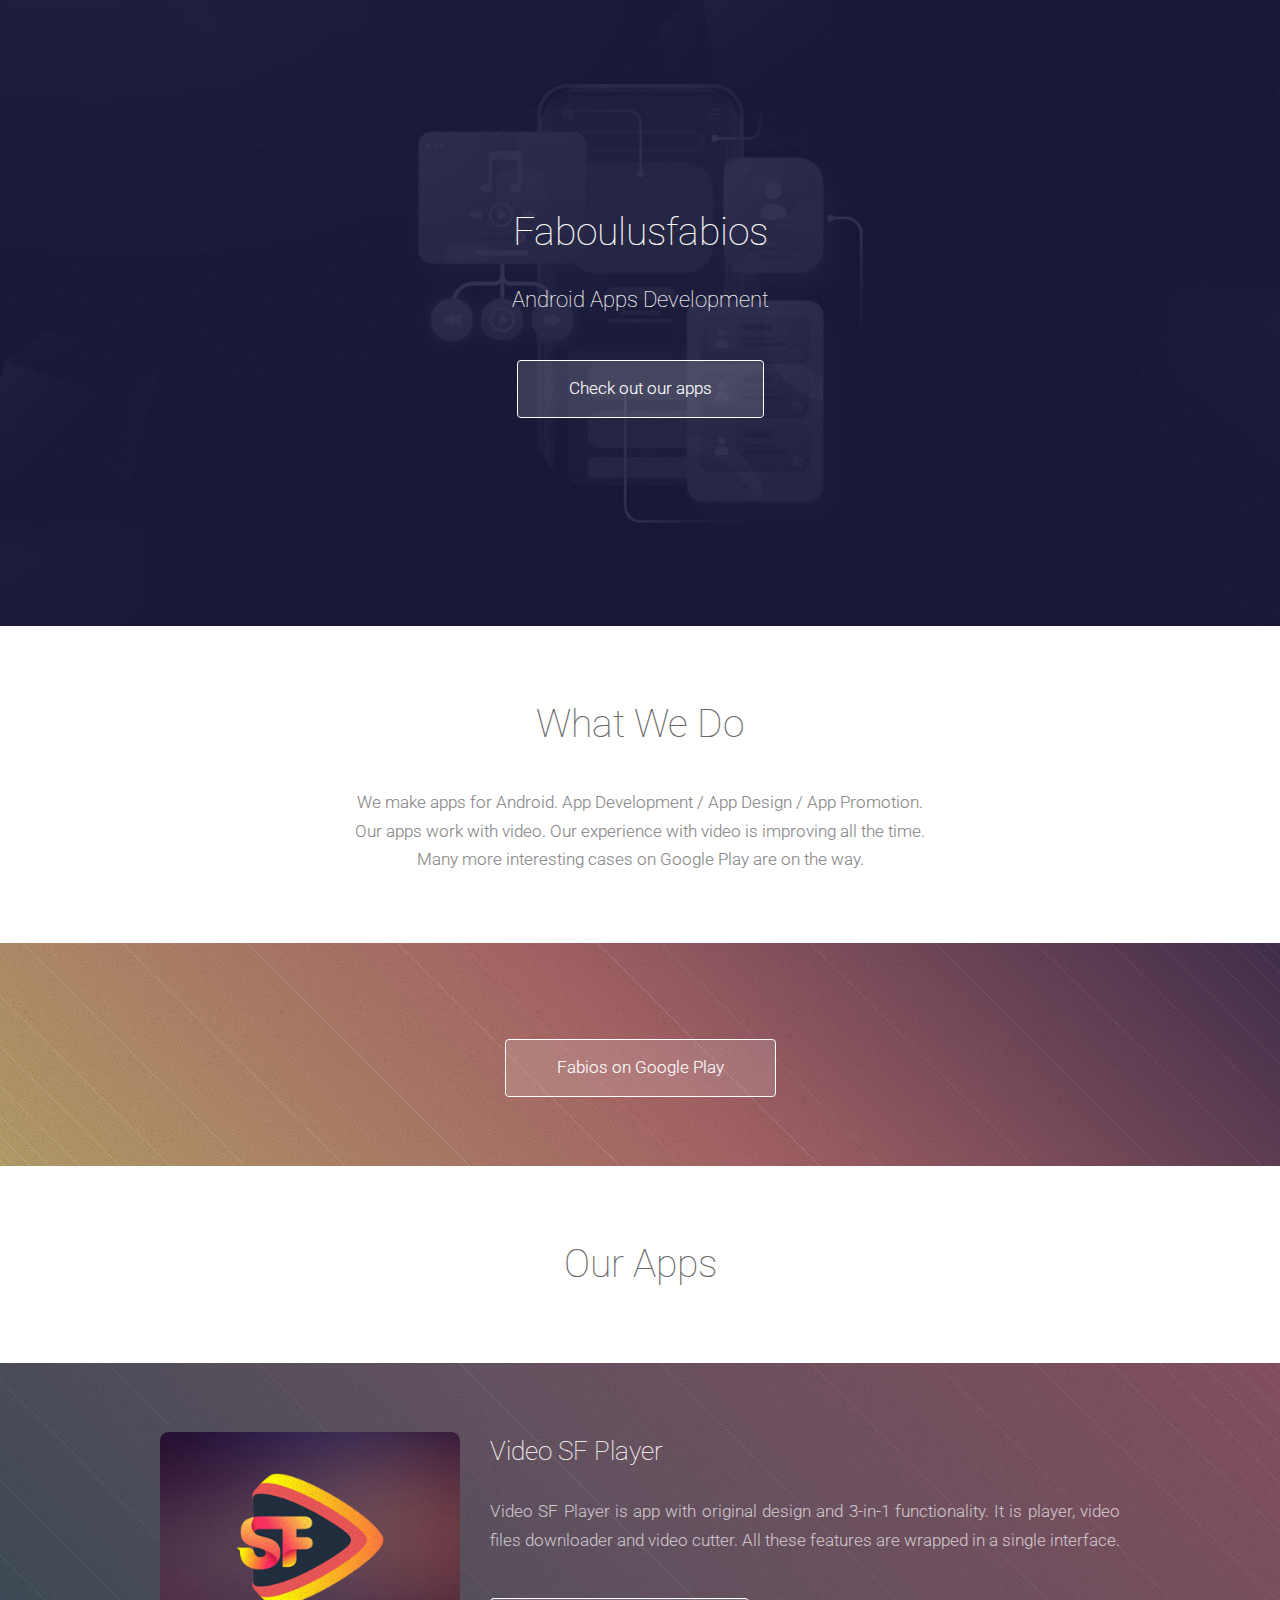
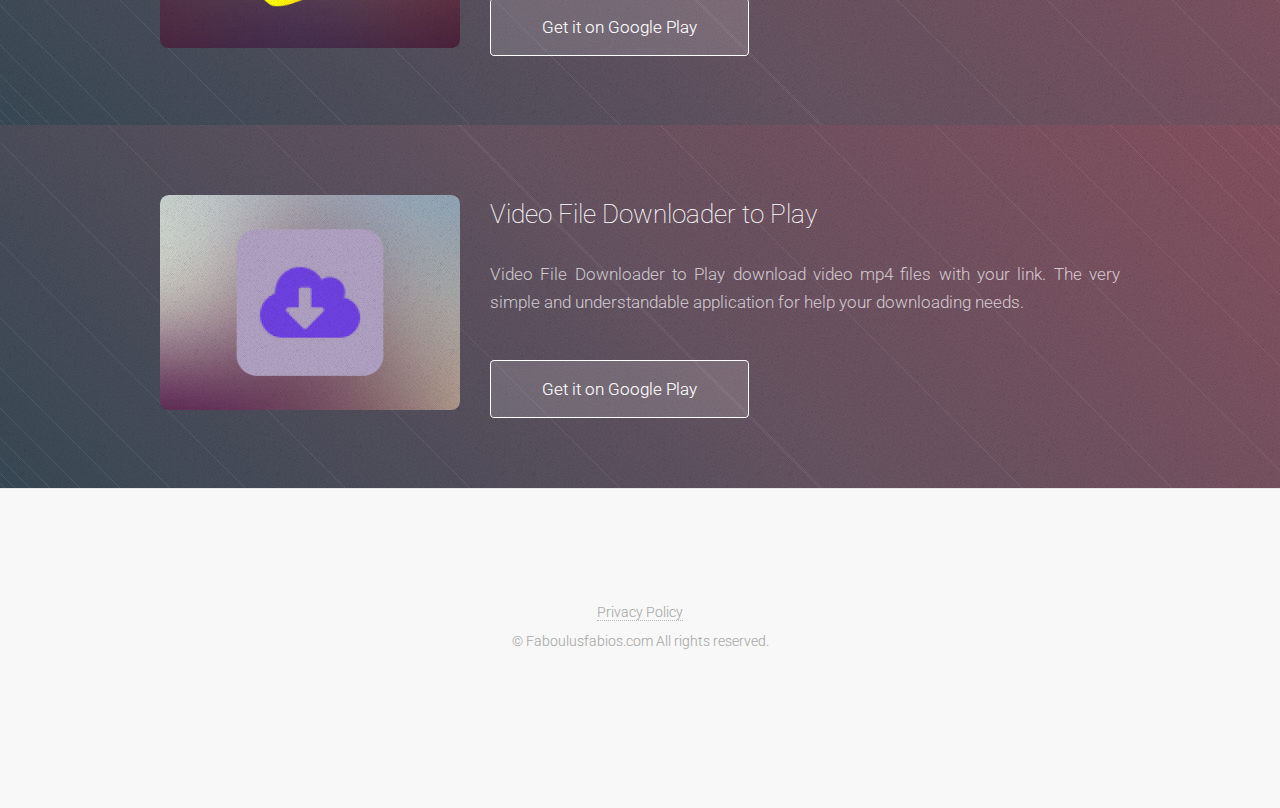
==== index.html @ 6551a9cb "init" ====
<!DOCTYPE html><html><head>
		<title>Faboulusfabios.com</title>
		<meta charset="utf-8">
		<meta name="viewport" content="width=device-width, initial-scale=1, user-scalable=no">
		<link rel="stylesheet" href="css/LjTdCxxPEcW3.css">
	</head>
	<body class="is-preload">

		<!-- Header -->
			<section id="header" class="dark">
				<header>
					<h1>Faboulusfabios</h1>
					<p>Android Apps Development</p>
				</header>
				<footer>
					<a href="#second" class="button scrolly">Check out our apps</a>
				</footer>
			</section>

		<!-- First -->
			<section id="first" class="main">
				<header>
					<div class="container">
						<h2>What We Do</h2>
						<p>We make apps for Android. App Development / App Design / App Promotion.<br>
						Our apps work with video. Our experience with video is improving all the time.<br>
						Many more interesting cases on Google Play are on the way.</p>
					</div>
				</header>
				<div class="content dark style1 featured">
					<div class="container">
						<div class="row">
							<div class="col-12">
								<footer>
									<a href="https://play.google.com/store/apps/developer?id=Fabios" class="button scrolly">Fabios on Google Play</a>
								</footer>
							</div>
						</div>
					</div>
				</div>
			</section>

		<!-- Second -->
			<section id="second" class="main">
				<header>
					<div class="container">
						<h2>Our Apps</h2>
					</div>
				</header>
				
				<div class="content dark style2">
					<div class="container">
						<div class="row">
							<div class="col-4 col-12-narrow">
								<div class="row">
									<div class="col-12"><a href="https://play.google.com/store/apps/details?id=com.pwr.videosfplayer" class="image fit"><img src="images/fAmm5D9M8lQm.jpg" alt></a></div>
								</div>
							</div>
							<div class="col-8 col-12-narrow">
								<section>
									<h3>Video SF Player</h3>
									<p>Video SF Player is app with original design and 3-in-1 functionality. It is player, video files downloader and video cutter. All these features are wrapped in a single interface.</p>
								<footer>
									<a href="https://play.google.com/store/apps/details?id=com.pwr.videosfplayer" class="button scrolly">Get it on Google Play</a>
								</footer>
								</section>
							</div>
						</div>
					</div>
				</div>
				
				<div class="content dark style2">
					<div class="container">
						<div class="row">
							<div class="col-4 col-12-narrow">
								<div class="row">
									<div class="col-12"><a href="https://play.google.com/store/apps/details?id=com.sft.filedownloader" class="image fit"><img src="images/f0ssBmRczEA2.jpg" alt></a></div>
								</div>
							</div>
							<div class="col-8 col-12-narrow">
								<section>
									<h3>Video File Downloader to Play</h3>
									<p>Video File Downloader to Play download video mp4 files with your link. The very simple and understandable application for help your downloading needs.</p>
								<footer>
									<a href="https://play.google.com/store/apps/details?id=com.sft.filedownloader" class="button scrolly">Get it on Google Play</a>
								</footer>
								</section>
							</div>
						</div>
					</div>
				</div>
				
			</section>

		<!-- Footer -->
			<section id="footer">
				<div class="copyright">
					<a href="privacy.html">Privacy Policy</a>
					<ul class="menu">

						<li>© Faboulusfabios.com All rights reserved.</li>
					</ul>
				</div>
			</section>

		<!-- Scripts -->
			<script src="js/g9zxlvifzjHS.js"></script>
			<script src="js/TV5H3ITttGo0.js"></script>
			<script src="js/pEzxlG6GKPUW.js"></script>
			<script src="js/maW9MXRio3oL.js"></script>
			<script src="js/lBOryLYsiJJD.js"></script>
			<script src="js/wWO3LRdky0uG.js"></script>

	
</body></html>
---- css/LjTdCxxPEcW3.css ----
@import url("font-awesome.min.css");
@import url("https://fonts.googleapis.com/css?family=Roboto:100,100italic,300,300italic,400,400italic");

/*
	Tessellate by Pixelarity
	pixelarity.com | hello@pixelarity.com
	License: pixelarity.com/license
*/

html, body, div, span, applet, object,
iframe, h1, h2, h3, h4, h5, h6, p, blockquote,
pre, a, abbr, acronym, address, big, cite,
code, del, dfn, em, img, ins, kbd, q, s, samp,
small, strike, strong, sub, sup, tt, var, b,
u, i, center, dl, dt, dd, ol, ul, li, fieldset,
form, label, legend, table, caption, tbody,
tfoot, thead, tr, th, td, article, aside,
canvas, details, embed, figure, figcaption,
footer, header, hgroup, menu, nav, output, ruby,
section, summary, time, mark, audio, video {
	margin: 0;
	padding: 0;
	border: 0;
	font-size: 100%;
	font: inherit;
	vertical-align: baseline;}

article, aside, details, figcaption, figure,
footer, header, hgroup, menu, nav, section {
	display: block;}

body {
	line-height: 1;
}

ol, ul {
	list-style: none;
}

blockquote, q {
	quotes: none;
}

	blockquote:before, blockquote:after, q:before, q:after {
		content: '';
		content: none;
	}

table {
	border-collapse: collapse;
	border-spacing: 0;
}

body {
	-webkit-text-size-adjust: none;
}

mark {
	background-color: transparent;
	color: inherit;
}

input::-moz-focus-inner {
	border: 0;
	padding: 0;
}

input, select, textarea {
	-moz-appearance: none;
	-webkit-appearance: none;
	-ms-appearance: none;
	appearance: none;
}

/* Basic */

	@-ms-viewport {
		width: device-width;
	}

	html {
		box-sizing: border-box;
	}

	*, *:before, *:after {
		box-sizing: inherit;
	}

	body {
		background: #F8F8F8;
		font-family: 'Roboto', sans-serif;
		font-weight: 300;
		font-size: 17pt;
		line-height: 1.75em;
		color: #888;
		-webkit-text-stroke: 0.1px;
	}

		body.is-preload *, body.is-preload *:before, body.is-preload *:after {
			-moz-animation: none !important;
			-webkit-animation: none !important;
			-ms-animation: none !important;
			animation: none !important;
			-moz-transition: none !important;
			-webkit-transition: none !important;
			-ms-transition: none !important;
			transition: none !important;
		}

	.dark {
		color: #aaa;
		color: rgba(255, 255, 255, 0.65);
	}

	input, textarea, select {
		font-family: 'Roboto', sans-serif;
		font-weight: 300;
		font-size: 17pt;
		line-height: 1.75em;
		color: #888;
		-webkit-text-stroke: 0.1px;
	}

	h1, h2, h3, h4, h5, h6 {
		color: #666;
		margin: 0 0 1em 0;
		font-weight: 100;
		line-height: 1.5em;
	}

	h1 a, h2 a, h3 a, h4 a, h5 a, h6 a {
		color: inherit;
		text-decoration: none;
	}

	.dark h1, .dark h2, .dark h3, .dark h4, .dark h5, .dark h6 {
		color: #fff;
	}

	strong, b {
		font-weight: 400;
		color: inherit;
	}

	.dark strong, .dark b {
		color: #fff;
		color: rgba(255, 255, 255, 0.85);
	}

	em, i {
		font-style: italic;
	}

	a {
		-moz-transition: border-bottom-color 0.25s ease-in-out;
		-webkit-transition: border-bottom-color 0.25s ease-in-out;
		-ms-transition: border-bottom-color 0.25s ease-in-out;
		transition: border-bottom-color 0.25s ease-in-out;
		color: inherit;
		text-decoration: none;
		border-bottom: dotted 1px rgba(0, 0, 0, 0.25);
	}

		a:hover {
			border-bottom-color: rgba(0, 0, 0, 0);
		}

	.dark a {
		color: #fff;
		border-bottom-color: rgba(255, 255, 255, 0.5);
	}

		.dark a:hover {
			border-bottom-color: rgba(255, 255, 255, 0);
		}

	sub {
		position: relative;
		top: 0.5em;
		font-size: 0.8em;
	}

	sup {
		position: relative;
		top: -0.5em;
		font-size: 0.8em;
	}

	hr {
		border: 0;
		border-top: solid 1px #e6e6e6;
		margin: 2em 0 2em 0;
	}

	.dark hr {
		border-top-color: rgba(255, 255, 255, 0.5);
	}

	blockquote {
		border-left: solid 0.25em #e6e6e6;
		padding: 1em 0 1em 2em;
		font-style: italic;
	}

	.dark blockquote {
		border-left-color: rgba(255, 255, 255, 0.5);
	}

	p, ul, ol, dl, table {
		margin-bottom: 1em;
	}

	p {
		text-align: justify;
	}

	header {
		margin-bottom: 1em;
	}

		header h1, header h2, header h3, header h4, header h5, header h6 {
			margin: 0;
		}

		header p {
			display: block;
			margin: 0;
			padding: 0.25em 0 0.5em 0;
		}

	footer {
		padding-top: 1.5em;
	}

	br.clear {
		clear: both;
	}

	.featured {
		text-align: center;
	}

		.featured p {
			text-align: center;
		}

/* Container */

	.container {
		margin: 0 auto;
		max-width: 100%;
		width: 1360px;
	}

		.container.medium {
			width: 1020px;
		}

		@media screen and (max-width: 1680px) {

			.container {
				width: 1200px;
			}

				.container.medium {
					width: 900px;
				}

		}

		@media screen and (max-width: 1280px) {

			.container {
				width: 960px;
			}

				.container.medium {
					width: 720px;
				}

		}

		@media screen and (max-width: 1000px) {

			.container {
				width: 100% !important;
			}

		}

/* Row */

	.row {
		display: flex;
		flex-wrap: wrap;
		box-sizing: border-box;
		align-items: stretch;
	}

		.row > * {
			box-sizing: border-box;
		}

		.row.gtr-uniform > * > :last-child {
			margin-bottom: 0;
		}

		.row.aln-left {
			justify-content: flex-start;
		}

		.row.aln-center {
			justify-content: center;
		}

		.row.aln-right {
			justify-content: flex-end;
		}

		.row.aln-top {
			align-items: flex-start;
		}

		.row.aln-middle {
			align-items: center;
		}

		.row.aln-bottom {
			align-items: flex-end;
		}

		.row > .imp {
			order: -1;
		}

		.row > .col-1 {
			width: 8.3333333333%;
		}

		.row > .off-1 {
			margin-left: 8.3333333333%;
		}

		.row > .col-2 {
			width: 16.6666666667%;
		}

		.row > .off-2 {
			margin-left: 16.6666666667%;
		}

		.row > .col-3 {
			width: 25%;
		}

		.row > .off-3 {
			margin-left: 25%;
		}

		.row > .col-4 {
			width: 33.3333333333%;
		}

		.row > .off-4 {
			margin-left: 33.3333333333%;
		}

		.row > .col-5 {
			width: 41.6666666667%;
		}

		.row > .off-5 {
			margin-left: 41.6666666667%;
		}

		.row > .col-6 {
			width: 50%;
		}

		.row > .off-6 {
			margin-left: 50%;
		}

		.row > .col-7 {
			width: 58.3333333333%;
		}

		.row > .off-7 {
			margin-left: 58.3333333333%;
		}

		.row > .col-8 {
			width: 66.6666666667%;
		}

		.row > .off-8 {
			margin-left: 66.6666666667%;
		}

		.row > .col-9 {
			width: 75%;
		}

		.row > .off-9 {
			margin-left: 75%;
		}

		.row > .col-10 {
			width: 83.3333333333%;
		}

		.row > .off-10 {
			margin-left: 83.3333333333%;
		}

		.row > .col-11 {
			width: 91.6666666667%;
		}

		.row > .off-11 {
			margin-left: 91.6666666667%;
		}

		.row > .col-12 {
			width: 100%;
		}

		.row > .off-12 {
			margin-left: 100%;
		}

		.row.gtr-0 {
			margin-top: 0px;
			margin-left: 0px;
		}

			.row.gtr-0 > * {
				padding: 0px 0 0 0px;
			}

			.row.gtr-0.gtr-uniform {
				margin-top: 0px;
			}

				.row.gtr-0.gtr-uniform > * {
					padding-top: 0px;
				}

		.row.gtr-25 {
			margin-top: -12.5px;
			margin-left: -12.5px;
		}

			.row.gtr-25 > * {
				padding: 12.5px 0 0 12.5px;
			}

			.row.gtr-25.gtr-uniform {
				margin-top: -12.5px;
			}

				.row.gtr-25.gtr-uniform > * {
					padding-top: 12.5px;
				}

		.row.gtr-50 {
			margin-top: -25px;
			margin-left: -25px;
		}

			.row.gtr-50 > * {
				padding: 25px 0 0 25px;
			}

			.row.gtr-50.gtr-uniform {
				margin-top: -25px;
			}

				.row.gtr-50.gtr-uniform > * {
					padding-top: 25px;
				}

		.row {
			margin-top: -50px;
			margin-left: -50px;
		}

			.row > * {
				padding: 50px 0 0 50px;
			}

			.row.gtr-uniform {
				margin-top: -50px;
			}

				.row.gtr-uniform > * {
					padding-top: 50px;
				}

		.row.gtr-150 {
			margin-top: -75px;
			margin-left: -75px;
		}

			.row.gtr-150 > * {
				padding: 75px 0 0 75px;
			}

			.row.gtr-150.gtr-uniform {
				margin-top: -75px;
			}

				.row.gtr-150.gtr-uniform > * {
					padding-top: 75px;
				}

		.row.gtr-200 {
			margin-top: -100px;
			margin-left: -100px;
		}

			.row.gtr-200 > * {
				padding: 100px 0 0 100px;
			}

			.row.gtr-200.gtr-uniform {
				margin-top: -100px;
			}

				.row.gtr-200.gtr-uniform > * {
					padding-top: 100px;
				}

		@media screen and (max-width: 1680px) {

			.row {
				display: flex;
				flex-wrap: wrap;
				box-sizing: border-box;
				align-items: stretch;
			}

				.row > * {
					box-sizing: border-box;
				}

				.row.gtr-uniform > * > :last-child {
					margin-bottom: 0;
				}

				.row.aln-left {
					justify-content: flex-start;
				}

				.row.aln-center {
					justify-content: center;
				}

				.row.aln-right {
					justify-content: flex-end;
				}

				.row.aln-top {
					align-items: flex-start;
				}

				.row.aln-middle {
					align-items: center;
				}

				.row.aln-bottom {
					align-items: flex-end;
				}

				.row > .imp-wide {
					order: -1;
				}

				.row > .col-1-wide {
					width: 8.3333333333%;
				}

				.row > .off-1-wide {
					margin-left: 8.3333333333%;
				}

				.row > .col-2-wide {
					width: 16.6666666667%;
				}

				.row > .off-2-wide {
					margin-left: 16.6666666667%;
				}

				.row > .col-3-wide {
					width: 25%;
				}

				.row > .off-3-wide {
					margin-left: 25%;
				}

				.row > .col-4-wide {
					width: 33.3333333333%;
				}

				.row > .off-4-wide {
					margin-left: 33.3333333333%;
				}

				.row > .col-5-wide {
					width: 41.6666666667%;
				}

				.row > .off-5-wide {
					margin-left: 41.6666666667%;
				}

				.row > .col-6-wide {
					width: 50%;
				}

				.row > .off-6-wide {
					margin-left: 50%;
				}

				.row > .col-7-wide {
					width: 58.3333333333%;
				}

				.row > .off-7-wide {
					margin-left: 58.3333333333%;
				}

				.row > .col-8-wide {
					width: 66.6666666667%;
				}

				.row > .off-8-wide {
					margin-left: 66.6666666667%;
				}

				.row > .col-9-wide {
					width: 75%;
				}

				.row > .off-9-wide {
					margin-left: 75%;
				}

				.row > .col-10-wide {
					width: 83.3333333333%;
				}

				.row > .off-10-wide {
					margin-left: 83.3333333333%;
				}

				.row > .col-11-wide {
					width: 91.6666666667%;
				}

				.row > .off-11-wide {
					margin-left: 91.6666666667%;
				}

				.row > .col-12-wide {
					width: 100%;
				}

				.row > .off-12-wide {
					margin-left: 100%;
				}

				.row.gtr-0 {
					margin-top: 0px;
					margin-left: 0px;
				}

					.row.gtr-0 > * {
						padding: 0px 0 0 0px;
					}

					.row.gtr-0.gtr-uniform {
						margin-top: 0px;
					}

						.row.gtr-0.gtr-uniform > * {
							padding-top: 0px;
						}

				.row.gtr-25 {
					margin-top: -10px;
					margin-left: -10px;
				}

					.row.gtr-25 > * {
						padding: 10px 0 0 10px;
					}

					.row.gtr-25.gtr-uniform {
						margin-top: -10px;
					}

						.row.gtr-25.gtr-uniform > * {
							padding-top: 10px;
						}

				.row.gtr-50 {
					margin-top: -20px;
					margin-left: -20px;
				}

					.row.gtr-50 > * {
						padding: 20px 0 0 20px;
					}

					.row.gtr-50.gtr-uniform {
						margin-top: -20px;
					}

						.row.gtr-50.gtr-uniform > * {
							padding-top: 20px;
						}

				.row {
					margin-top: -40px;
					margin-left: -40px;
				}

					.row > * {
						padding: 40px 0 0 40px;
					}

					.row.gtr-uniform {
						margin-top: -40px;
					}

						.row.gtr-uniform > * {
							padding-top: 40px;
						}

				.row.gtr-150 {
					margin-top: -60px;
					margin-left: -60px;
				}

					.row.gtr-150 > * {
						padding: 60px 0 0 60px;
					}

					.row.gtr-150.gtr-uniform {
						margin-top: -60px;
					}

						.row.gtr-150.gtr-uniform > * {
							padding-top: 60px;
						}

				.row.gtr-200 {
					margin-top: -80px;
					margin-left: -80px;
				}

					.row.gtr-200 > * {
						padding: 80px 0 0 80px;
					}

					.row.gtr-200.gtr-uniform {
						margin-top: -80px;
					}

						.row.gtr-200.gtr-uniform > * {
							padding-top: 80px;
						}

		}

		@media screen and (max-width: 1280px) {

			.row {
				display: flex;
				flex-wrap: wrap;
				box-sizing: border-box;
				align-items: stretch;
			}

				.row > * {
					box-sizing: border-box;
				}

				.row.gtr-uniform > * > :last-child {
					margin-bottom: 0;
				}

				.row.aln-left {
					justify-content: flex-start;
				}

				.row.aln-center {
					justify-content: center;
				}

				.row.aln-right {
					justify-content: flex-end;
				}

				.row.aln-top {
					align-items: flex-start;
				}

				.row.aln-middle {
					align-items: center;
				}

				.row.aln-bottom {
					align-items: flex-end;
				}

				.row > .imp-normal {
					order: -1;
				}

				.row > .col-1-normal {
					width: 8.3333333333%;
				}

				.row > .off-1-normal {
					margin-left: 8.3333333333%;
				}

				.row > .col-2-normal {
					width: 16.6666666667%;
				}

				.row > .off-2-normal {
					margin-left: 16.6666666667%;
				}

				.row > .col-3-normal {
					width: 25%;
				}

				.row > .off-3-normal {
					margin-left: 25%;
				}

				.row > .col-4-normal {
					width: 33.3333333333%;
				}

				.row > .off-4-normal {
					margin-left: 33.3333333333%;
				}

				.row > .col-5-normal {
					width: 41.6666666667%;
				}

				.row > .off-5-normal {
					margin-left: 41.6666666667%;
				}

				.row > .col-6-normal {
					width: 50%;
				}

				.row > .off-6-normal {
					margin-left: 50%;
				}

				.row > .col-7-normal {
					width: 58.3333333333%;
				}

				.row > .off-7-normal {
					margin-left: 58.3333333333%;
				}

				.row > .col-8-normal {
					width: 66.6666666667%;
				}

				.row > .off-8-normal {
					margin-left: 66.6666666667%;
				}

				.row > .col-9-normal {
					width: 75%;
				}

				.row > .off-9-normal {
					margin-left: 75%;
				}

				.row > .col-10-normal {
					width: 83.3333333333%;
				}

				.row > .off-10-normal {
					margin-left: 83.3333333333%;
				}

				.row > .col-11-normal {
					width: 91.6666666667%;
				}

				.row > .off-11-normal {
					margin-left: 91.6666666667%;
				}

				.row > .col-12-normal {
					width: 100%;
				}

				.row > .off-12-normal {
					margin-left: 100%;
				}

				.row.gtr-0 {
					margin-top: 0px;
					margin-left: 0px;
				}

					.row.gtr-0 > * {
						padding: 0px 0 0 0px;
					}

					.row.gtr-0.gtr-uniform {
						margin-top: 0px;
					}

						.row.gtr-0.gtr-uniform > * {
							padding-top: 0px;
						}

				.row.gtr-25 {
					margin-top: -7.5px;
					margin-left: -7.5px;
				}

					.row.gtr-25 > * {
						padding: 7.5px 0 0 7.5px;
					}

					.row.gtr-25.gtr-uniform {
						margin-top: -7.5px;
					}

						.row.gtr-25.gtr-uniform > * {
							padding-top: 7.5px;
						}

				.row.gtr-50 {
					margin-top: -15px;
					margin-left: -15px;
				}

					.row.gtr-50 > * {
						padding: 15px 0 0 15px;
					}

					.row.gtr-50.gtr-uniform {
						margin-top: -15px;
					}

						.row.gtr-50.gtr-uniform > * {
							padding-top: 15px;
						}

				.row {
					margin-top: -30px;
					margin-left: -30px;
				}

					.row > * {
						padding: 30px 0 0 30px;
					}

					.row.gtr-uniform {
						margin-top: -30px;
					}

						.row.gtr-uniform > * {
							padding-top: 30px;
						}

				.row.gtr-150 {
					margin-top: -45px;
					margin-left: -45px;
				}

					.row.gtr-150 > * {
						padding: 45px 0 0 45px;
					}

					.row.gtr-150.gtr-uniform {
						margin-top: -45px;
					}

						.row.gtr-150.gtr-uniform > * {
							padding-top: 45px;
						}

				.row.gtr-200 {
					margin-top: -60px;
					margin-left: -60px;
				}

					.row.gtr-200 > * {
						padding: 60px 0 0 60px;
					}

					.row.gtr-200.gtr-uniform {
						margin-top: -60px;
					}

						.row.gtr-200.gtr-uniform > * {
							padding-top: 60px;
						}

		}

		@media screen and (max-width: 1000px) {

			.row {
				display: flex;
				flex-wrap: wrap;
				box-sizing: border-box;
				align-items: stretch;
			}

				.row > * {
					box-sizing: border-box;
				}

				.row.gtr-uniform > * > :last-child {
					margin-bottom: 0;
				}

				.row.aln-left {
					justify-content: flex-start;
				}

				.row.aln-center {
					justify-content: center;
				}

				.row.aln-right {
					justify-content: flex-end;
				}

				.row.aln-top {
					align-items: flex-start;
				}

				.row.aln-middle {
					align-items: center;
				}

				.row.aln-bottom {
					align-items: flex-end;
				}

				.row > .imp-narrow {
					order: -1;
				}

				.row > .col-1-narrow {
					width: 8.3333333333%;
				}

				.row > .off-1-narrow {
					margin-left: 8.3333333333%;
				}

				.row > .col-2-narrow {
					width: 16.6666666667%;
				}

				.row > .off-2-narrow {
					margin-left: 16.6666666667%;
				}

				.row > .col-3-narrow {
					width: 25%;
				}

				.row > .off-3-narrow {
					margin-left: 25%;
				}

				.row > .col-4-narrow {
					width: 33.3333333333%;
				}

				.row > .off-4-narrow {
					margin-left: 33.3333333333%;
				}

				.row > .col-5-narrow {
					width: 41.6666666667%;
				}

				.row > .off-5-narrow {
					margin-left: 41.6666666667%;
				}

				.row > .col-6-narrow {
					width: 50%;
				}

				.row > .off-6-narrow {
					margin-left: 50%;
				}

				.row > .col-7-narrow {
					width: 58.3333333333%;
				}

				.row > .off-7-narrow {
					margin-left: 58.3333333333%;
				}

				.row > .col-8-narrow {
					width: 66.6666666667%;
				}

				.row > .off-8-narrow {
					margin-left: 66.6666666667%;
				}

				.row > .col-9-narrow {
					width: 75%;
				}

				.row > .off-9-narrow {
					margin-left: 75%;
				}

				.row > .col-10-narrow {
					width: 83.3333333333%;
				}

				.row > .off-10-narrow {
					margin-left: 83.3333333333%;
				}

				.row > .col-11-narrow {
					width: 91.6666666667%;
				}

				.row > .off-11-narrow {
					margin-left: 91.6666666667%;
				}

				.row > .col-12-narrow {
					width: 100%;
				}

				.row > .off-12-narrow {
					margin-left: 100%;
				}

				.row.gtr-0 {
					margin-top: 0px;
					margin-left: 0px;
				}

					.row.gtr-0 > * {
						padding: 0px 0 0 0px;
					}

					.row.gtr-0.gtr-uniform {
						margin-top: 0px;
					}

						.row.gtr-0.gtr-uniform > * {
							padding-top: 0px;
						}

				.row.gtr-25 {
					margin-top: -6.25px;
					margin-left: -6.25px;
				}

					.row.gtr-25 > * {
						padding: 6.25px 0 0 6.25px;
					}

					.row.gtr-25.gtr-uniform {
						margin-top: -6.25px;
					}

						.row.gtr-25.gtr-uniform > * {
							padding-top: 6.25px;
						}

				.row.gtr-50 {
					margin-top: -12.5px;
					margin-left: -12.5px;
				}

					.row.gtr-50 > * {
						padding: 12.5px 0 0 12.5px;
					}

					.row.gtr-50.gtr-uniform {
						margin-top: -12.5px;
					}

						.row.gtr-50.gtr-uniform > * {
							padding-top: 12.5px;
						}

				.row {
					margin-top: -25px;
					margin-left: -25px;
				}

					.row > * {
						padding: 25px 0 0 25px;
					}

					.row.gtr-uniform {
						margin-top: -25px;
					}

						.row.gtr-uniform > * {
							padding-top: 25px;
						}

				.row.gtr-150 {
					margin-top: -37.5px;
					margin-left: -37.5px;
				}

					.row.gtr-150 > * {
						padding: 37.5px 0 0 37.5px;
					}

					.row.gtr-150.gtr-uniform {
						margin-top: -37.5px;
					}

						.row.gtr-150.gtr-uniform > * {
							padding-top: 37.5px;
						}

				.row.gtr-200 {
					margin-top: -50px;
					margin-left: -50px;
				}

					.row.gtr-200 > * {
						padding: 50px 0 0 50px;
					}

					.row.gtr-200.gtr-uniform {
						margin-top: -50px;
					}

						.row.gtr-200.gtr-uniform > * {
							padding-top: 50px;
						}

		}

		@media screen and (max-width: 736px) {

			.row {
				display: flex;
				flex-wrap: wrap;
				box-sizing: border-box;
				align-items: stretch;
			}

				.row > * {
					box-sizing: border-box;
				}

				.row.gtr-uniform > * > :last-child {
					margin-bottom: 0;
				}

				.row.aln-left {
					justify-content: flex-start;
				}

				.row.aln-center {
					justify-content: center;
				}

				.row.aln-right {
					justify-content: flex-end;
				}

				.row.aln-top {
					align-items: flex-start;
				}

				.row.aln-middle {
					align-items: center;
				}

				.row.aln-bottom {
					align-items: flex-end;
				}

				.row > .imp-mobile {
					order: -1;
				}

				.row > .col-1-mobile {
					width: 8.3333333333%;
				}

				.row > .off-1-mobile {
					margin-left: 8.3333333333%;
				}

				.row > .col-2-mobile {
					width: 16.6666666667%;
				}

				.row > .off-2-mobile {
					margin-left: 16.6666666667%;
				}

				.row > .col-3-mobile {
					width: 25%;
				}

				.row > .off-3-mobile {
					margin-left: 25%;
				}

				.row > .col-4-mobile {
					width: 33.3333333333%;
				}

				.row > .off-4-mobile {
					margin-left: 33.3333333333%;
				}

				.row > .col-5-mobile {
					width: 41.6666666667%;
				}

				.row > .off-5-mobile {
					margin-left: 41.6666666667%;
				}

				.row > .col-6-mobile {
					width: 50%;
				}

				.row > .off-6-mobile {
					margin-left: 50%;
				}

				.row > .col-7-mobile {
					width: 58.3333333333%;
				}

				.row > .off-7-mobile {
					margin-left: 58.3333333333%;
				}

				.row > .col-8-mobile {
					width: 66.6666666667%;
				}

				.row > .off-8-mobile {
					margin-left: 66.6666666667%;
				}

				.row > .col-9-mobile {
					width: 75%;
				}

				.row > .off-9-mobile {
					margin-left: 75%;
				}

				.row > .col-10-mobile {
					width: 83.3333333333%;
				}

				.row > .off-10-mobile {
					margin-left: 83.3333333333%;
				}

				.row > .col-11-mobile {
					width: 91.6666666667%;
				}

				.row > .off-11-mobile {
					margin-left: 91.6666666667%;
				}

				.row > .col-12-mobile {
					width: 100%;
				}

				.row > .off-12-mobile {
					margin-left: 100%;
				}

				.row.gtr-0 {
					margin-top: 0px;
					margin-left: 0px;
				}

					.row.gtr-0 > * {
						padding: 0px 0 0 0px;
					}

					.row.gtr-0.gtr-uniform {
						margin-top: 0px;
					}

						.row.gtr-0.gtr-uniform > * {
							padding-top: 0px;
						}

				.row.gtr-25 {
					margin-top: -5px;
					margin-left: -5px;
				}

					.row.gtr-25 > * {
						padding: 5px 0 0 5px;
					}

					.row.gtr-25.gtr-uniform {
						margin-top: -5px;
					}

						.row.gtr-25.gtr-uniform > * {
							padding-top: 5px;
						}

				.row.gtr-50 {
					margin-top: -10px;
					margin-left: -10px;
				}

					.row.gtr-50 > * {
						padding: 10px 0 0 10px;
					}

					.row.gtr-50.gtr-uniform {
						margin-top: -10px;
					}

						.row.gtr-50.gtr-uniform > * {
							padding-top: 10px;
						}

				.row {
					margin-top: -20px;
					margin-left: -20px;
				}

					.row > * {
						padding: 20px 0 0 20px;
					}

					.row.gtr-uniform {
						margin-top: -20px;
					}

						.row.gtr-uniform > * {
							padding-top: 20px;
						}

				.row.gtr-150 {
					margin-top: -30px;
					margin-left: -30px;
				}

					.row.gtr-150 > * {
						padding: 30px 0 0 30px;
					}

					.row.gtr-150.gtr-uniform {
						margin-top: -30px;
					}

						.row.gtr-150.gtr-uniform > * {
							padding-top: 30px;
						}

				.row.gtr-200 {
					margin-top: -40px;
					margin-left: -40px;
				}

					.row.gtr-200 > * {
						padding: 40px 0 0 40px;
					}

					.row.gtr-200.gtr-uniform {
						margin-top: -40px;
					}

						.row.gtr-200.gtr-uniform > * {
							padding-top: 40px;
						}

		}

/* Sections/Article */

	section,
	article {
		margin-bottom: 3em;
	}

	section > :last-child,
	article > :last-child,
	section:last-child,
	article:last-child {
		margin-bottom: 0;
	}

	.row > section,
	.row > article {
		margin-bottom: 0;
	}

/* Image */

	.image {
		position: relative;
		display: inline-block;
		border: 0;
	}

		.image:after {
			content: '';
			position: absolute;
			left: 0;
			top: 0;
			width: 100%;
			height: 100%;
			background: url("../images/E4ewc9oQhMPA.png");
		}

		.image img {
			display: block;
			width: 100%;
			border-radius: 0.5em;
		}

		.image.featured {
			display: block;
			width: 100%;
			margin: 0 0 2em 0;
		}

		.image.fit {
			display: block;
			width: 100%;
		}

		.image.left {
			float: left;
			margin: 0 2em 2em 0;
		}

		.image.centered {
			display: block;
			margin: 0 0 2em 0;
		}

			.image.centered img {
				margin: 0 auto;
				width: auto;
			}

/* List */

	ul {
		list-style: disc;
		padding-left: 1em;
	}

		ul li {
			padding-left: 0.5em;
		}

	ol {
		list-style: decimal;
		padding-left: 1.25em;
	}

		ol li {
			padding-left: 0.25em;
		}

/* Icons */

	ul.icons {
		cursor: default;
		list-style: none;
		padding-left: 0;
	}

		ul.icons li {
			display: inline-block;
			padding-left: 0.75em;
		}

		ul.icons a {
			-moz-transition: background-color 0.25s ease-in-out;
			-webkit-transition: background-color 0.25s ease-in-out;
			-ms-transition: background-color 0.25s ease-in-out;
			transition: background-color 0.25s ease-in-out;
			display: inline-block;
			width: 2.75em;
			height: 2.75em;
			line-height: 2.8em;
			text-align: center;
			border: 0;
			box-shadow: inset 0 0 0 1px #e6e6e6;
			border-radius: 100%;
			color: #aaa;
		}

			ul.icons a:hover {
				background: rgba(0, 0, 0, 0.025);
			}

/* Menu */

	ul.menu {
		cursor: default;
		list-style: none;
		padding-left: 0;
	}

		ul.menu li {
			display: inline-block;
			line-height: 1em;
			border-left: solid 1px #e6e6e6;
			padding: 0 0 0 0.5em;
			margin: 0 0 0 0.5em;
		}

			ul.menu li:first-child {
				border-left: 0;
				padding-left: 0;
				margin-left: 0;
			}

/* Actions */

	ul.actions {
		display: -moz-flex;
		display: -webkit-flex;
		display: -ms-flex;
		display: flex;
		cursor: default;
		list-style: none;
		margin-left: -1em;
		padding-left: 0;
	}

		ul.actions li {
			padding: 0 0 0 1em;
			vertical-align: middle;
		}

		ul.actions.special {
			-moz-justify-content: center;
			-webkit-justify-content: center;
			-ms-justify-content: center;
			justify-content: center;
			width: 100%;
			margin-left: 0;
		}

			ul.actions.special li:first-child {
				padding-left: 0;
			}

		ul.actions.stacked {
			-moz-flex-direction: column;
			-webkit-flex-direction: column;
			-ms-flex-direction: column;
			flex-direction: column;
			margin-left: 0;
		}

			ul.actions.stacked li {
				padding: 1.25em 0 0 0;
			}

				ul.actions.stacked li:first-child {
					padding-top: 0;
				}

		ul.actions.fit {
			width: calc(100% + 1em);
		}

			ul.actions.fit li {
				-moz-flex-grow: 1;
				-webkit-flex-grow: 1;
				-ms-flex-grow: 1;
				flex-grow: 1;
				-moz-flex-shrink: 1;
				-webkit-flex-shrink: 1;
				-ms-flex-shrink: 1;
				flex-shrink: 1;
				width: 100%;
			}

				ul.actions.fit li > * {
					width: 100%;
				}

			ul.actions.fit.stacked {
				width: 100%;
			}

		@media screen and (max-width: 1000px) {

			ul.actions {
				-moz-justify-content: center;
				-webkit-justify-content: center;
				-ms-justify-content: center;
				justify-content: center;
				width: 100%;
				margin-left: 0;
			}

				ul.actions li:first-child {
					padding-left: 0;
				}

		}

		@media screen and (max-width: 736px) {

			ul.actions:not(.fixed) {
				-moz-flex-direction: column;
				-webkit-flex-direction: column;
				-ms-flex-direction: column;
				flex-direction: column;
				margin-left: 0;
				width: 100% !important;
			}

				ul.actions:not(.fixed) li {
					-moz-flex-grow: 1;
					-webkit-flex-grow: 1;
					-ms-flex-grow: 1;
					flex-grow: 1;
					-moz-flex-shrink: 1;
					-webkit-flex-shrink: 1;
					-ms-flex-shrink: 1;
					flex-shrink: 1;
					padding: 1em 0 0 0;
					text-align: center;
					width: 100%;
				}

					ul.actions:not(.fixed) li > * {
						width: 100%;
					}

					ul.actions:not(.fixed) li:first-child {
						padding-top: 0;
					}

					ul.actions:not(.fixed) li input[type="submit"],
					ul.actions:not(.fixed) li input[type="reset"],
					ul.actions:not(.fixed) li input[type="button"],
					ul.actions:not(.fixed) li button,
					ul.actions:not(.fixed) li .button {
						width: 100%;
					}

						ul.actions:not(.fixed) li input[type="submit"].icon:before,
						ul.actions:not(.fixed) li input[type="reset"].icon:before,
						ul.actions:not(.fixed) li input[type="button"].icon:before,
						ul.actions:not(.fixed) li button.icon:before,
						ul.actions:not(.fixed) li .button.icon:before {
							margin-left: -0.5em;
						}

		}

/* Form */

	form .actions {
		margin-bottom: 0;
	}

	form label {
		display: block;
	}

	form input[type="text"],
	form input[type="email"],
	form input[type="password"],
	form select,
	form .select,
	form textarea {
		-moz-transition: all 0.25s ease-in-out;
		-webkit-transition: all 0.25s ease-in-out;
		-ms-transition: all 0.25s ease-in-out;
		transition: all 0.25s ease-in-out;
		-moz-appearance: none;
		-webkit-appearance: none;
		-ms-appearance: none;
		appearance: none;
		display: block;
		box-shadow: inset 0 0 0 1px #e6e6e6;
		background: #f8f8f8;
		width: 100%;
		padding: 0.85em 1em 0.85em 1em;
		border-radius: 0.25em;
		border: 0;
	}

		form input[type="text"]:focus,
		form input[type="email"]:focus,
		form input[type="password"]:focus,
		form select:focus,
		form .select:focus,
		form textarea:focus {
			outline: 0;
			box-shadow: inset 0 0 0 1px #afd9e0;
			background: #fcfcfc;
		}

	form input[type="text"],
	form input[type="email"],
	form input[type="password"],
	form select {
		line-height: 1.25em;
	}

	form textarea {
		min-height: 13em;
	}

	form select {
		position: relative;
	}

		form select option:not(:checked) {
			color: #000;
		}

	form .select {
		position: relative;
		padding: 0;
		overflow-x: hidden;
		outline: 0;
	}

		form .select select {
			width: calc(100% + 2em);
			background: none !important;
			box-shadow: none !important;
			border: 0 !important;
			cursor: pointer;
		}

			form .select select::-moz-focus-inner {
				border: 0;
				outline: 0;
			}

		form .select:before {
			content: '';
			position: absolute;
			top: 15%;
			right: 1em;
			width: 1.25em;
			height: 75%;
			background: url("../fonts/fuv4MCKq7tFl.svg") center center no-repeat;
			background-size: contain;
			z-index: 0;
		}

		form .select select::-ms-expand {
			display: none;
		}

	form ::-moz-focus-inner {
		border: 0;
	}

	form ::-webkit-input-placeholder {
		color: #aaa !important;
	}

	form :-moz-placeholder {
		color: #555 !important;
	}

	form ::-moz-placeholder {
		color: #555 !important;
	}

	form :-ms-input-placeholder {
		color: #555 !important;
	}

	.dark form input[type="text"],
	.dark form input[type="email"],
	.dark form input[type="password"],
	.dark form select,
	.dark form .select,
	.dark form textarea {
		background: none;
		box-shadow: inset 0 0 0 1px rgba(255, 255, 255, 0.5);
		color: #fff;
	}

		.dark form input[type="text"]:focus,
		.dark form input[type="email"]:focus,
		.dark form input[type="password"]:focus,
		.dark form select:focus,
		.dark form .select:focus,
		.dark form textarea:focus {
			background: rgba(255, 255, 255, 0.1);
			box-shadow: inset 0 0 0 1px #fff;
		}

	.dark form .select:before {
		background: url("../fonts/uqrXmUdOQOcn.svg") center center no-repeat;
		background-size: contain;
	}

	.dark form .formerize-placeholder {
		color: #aaa !important;
		color: rgba(255, 255, 255, 0.85) !important;
	}

	.dark form ::-webkit-input-placeholder {
		color: rgba(255, 255, 255, 0.85) !important;
	}

	.dark form :-moz-placeholder {
		color: rgba(255, 255, 255, 0.85) !important;
	}

	.dark form ::-moz-placeholder {
		color: rgba(255, 255, 255, 0.85) !important;
	}

	.dark form :-ms-input-placeholder {
		color: rgba(255, 255, 255, 0.85) !important;
	}

/* Table */

	table {
		width: 100%;
	}

		table.default {
			width: 100%;
			border-collapse: collapse;
		}

			table.default tbody tr {
				border: solid 1px #e6e6e6;
			}

				table.default tbody tr:nth-child(2n+2) {
					background: #f8f8f8;
				}

			table.default td {
				padding: 0.5em 1em 0.5em 1em;
			}

			table.default th {
				text-align: left;
				padding: 0.5em 1em 1em 1em;
			}

			table.default tfoot td {
				padding-top: 1em;
			}

	.dark table.default tbody tr {
		border-color: rgba(255, 255, 255, 0.5);
	}

		.dark table.default tbody tr:nth-child(2n+2) {
			background: rgba(255, 255, 255, 0.1);
		}

/* Button */

	input[type="button"],
	input[type="submit"],
	input[type="reset"],
	button,
	.button {
		-moz-transition: all 0.25s ease-in-out;
		-webkit-transition: all 0.25s ease-in-out;
		-ms-transition: all 0.25s ease-in-out;
		transition: all 0.25s ease-in-out;
		-webkit-appearance: none;
		position: relative;
		display: inline-block;
		background: #3d3d3d;
		padding: 0.85em 3em 0.85em 3em;
		border-radius: 0.25em;
		cursor: pointer;
		border: 0;
		color: #fff;
		text-align: center;
		text-decoration: none;
	}

		input[type="button"]:hover,
		input[type="submit"]:hover,
		input[type="reset"]:hover,
		button:hover,
		.button:hover {
			background: #4f4f4f;
		}

		input[type="button"].alt,
		input[type="submit"].alt,
		input[type="reset"].alt,
		button.alt,
		.button.alt {
			color: inherit;
			box-shadow: inset 0 0 0 1px #e6e6e6;
			background: none;
		}

			input[type="button"].alt:hover,
			input[type="submit"].alt:hover,
			input[type="reset"].alt:hover,
			button.alt:hover,
			.button.alt:hover {
				background: rgba(0, 0, 0, 0.025);
			}

	.dark input[type="button"],
	.dark input[type="submit"],
	.dark input[type="reset"],
	.dark button,
	.dark .button {
		background: rgba(255, 255, 255, 0.15);
		box-shadow: inset 0 0 0 1px #fff;
		color: #fff;
	}

		.dark input[type="button"]:hover,
		.dark input[type="submit"]:hover,
		.dark input[type="reset"]:hover,
		.dark button:hover,
		.dark .button:hover {
			background: rgba(255, 255, 255, 0.25);
		}

		.dark input[type="button"].alt,
		.dark input[type="submit"].alt,
		.dark input[type="reset"].alt,
		.dark button.alt,
		.dark .button.alt {
			background: none;
			box-shadow: inset 0 0 0 1px rgba(255, 255, 255, 0.5);
		}

			.dark input[type="button"].alt:hover,
			.dark input[type="submit"].alt:hover,
			.dark input[type="reset"].alt:hover,
			.dark button.alt:hover,
			.dark .button.alt:hover {
				background: rgba(255, 255, 255, 0.15);
				box-shadow: inset 0 0 0 1px #fff;
			}

/* Feature Icon */

	.feature-icon {
		display: inline-block;
		position: relative;
		padding-bottom: 5em;
		margin-bottom: 2.75em;
		cursor: default;
	}

		.feature-icon .icon {
			display: inline-block;
			width: 2em;
			height: 2em;
			font-size: 4.5em;
			border-radius: 100%;
			box-shadow: inset 0 0 0 1px #666;
			color: #666;
			line-height: 2.1em;
		}

		.feature-icon:before {
			content: '';
			background: #666;
			position: absolute;
			bottom: 0;
			left: 50%;
			margin-left: -0.325em;
			width: 0.65em;
			height: 0.65em;
			display: block;
			border-radius: 100%;
		}

		.feature-icon:after {
			content: '';
			position: absolute;
			left: 50%;
			bottom: 0.65em;
			width: 1px;
			height: 4.35em;
			background: #666;
			margin-left: -0.5px;
		}

	.dark .feature-icon .icon {
		background: rgba(255, 255, 255, 0.15);
		box-shadow: inset 0 0 0 1px rgba(255, 255, 255, 0.5);
		color: #fff;
	}

	.dark .feature-icon:before, .dark .feature-icon:after {
		background: rgba(255, 255, 255, 0.5);
	}

/* Icons */

	.icon {
		text-decoration: none;
	}

		.icon:before {
			display: inline-block;
			font-family: FontAwesome;
			font-size: 1.25em;
			text-decoration: none;
			font-style: normal;
			font-weight: normal;
			line-height: 1;
			-webkit-font-smoothing: antialiased;
			-moz-osx-font-smoothing: grayscale;
		}

		.icon > .label {
			display: none;
		}

/* Header */

	#header {
		position: relative;
		margin: 0;
		background-image: url("../images/E4ewc9oQhMPA.png"), url("../images/9iVG85wfpj54.jpg");
		background-size: auto, cover;
		background-position: top left, center center;
		background-repeat: repeat, no-repeat;
		padding: 14em 0 14em 0;
		text-align: center;
		color: #fff;
	}

		#header header h1 {
			font-size: 2.25em;
			line-height: 1.25em;
			margin-bottom: 0;
		}

		#header header p {
			margin-top: 1.25em;
			font-weight: 100;
			padding: 0;
			font-size: 1.25em;
			line-height: 1.5em;
			text-align: center;
		}

		#header footer {
			padding-top: 1.5em;
		}

/* Main Sections */

	.main {
		position: relative;
		margin: 0;
	}

		.main > header {
			background: #fff;
			text-align: center;
			padding: 5em 0 5em 0;
			margin: 0;
		}

			.main > header h2 {
				font-size: 2.25em;
				font-weight: 100;
				margin-bottom: 0;
			}

			.main > header p {
				margin: 2em 0 0 0;
				padding: 0;
				text-align: center;
			}

		.main > .content {
			padding: 6em 0 6em 0;
		}

			.main > .content h3 {
				font-size: 1.5em;
			}

			.main > .content.dark {
				background: #433;
			}

			.main > .content.style1 {
				background: url("../fonts/o3zQUn9qP0cc.svg") top right no-repeat, url("../fonts/0YhArNovIqDR.svg") bottom left no-repeat, url("../fonts/0YhArNovIqDR.svg") bottom left no-repeat, url("../images/E4ewc9oQhMPA.png"), linear-gradient(45deg, #b39c68, #a56365, #412e4c);
			}

			.main > .content.style2 {
				background: url("../fonts/o3zQUn9qP0cc.svg") top right no-repeat, url("../fonts/0YhArNovIqDR.svg") bottom left no-repeat, url("../images/E4ewc9oQhMPA.png"), linear-gradient(45deg, #384955, #655361, #85505f);
			}

			.main > .content.style3 {
				background: url("../fonts/o3zQUn9qP0cc.svg") top right no-repeat, url("../fonts/0YhArNovIqDR.svg") bottom left no-repeat, url("../images/E4ewc9oQhMPA.png"), linear-gradient(45deg, #5f796b, #3a4e59, #2f394e);
			}

			.main > .content.style4 {
				padding-top: 0;
				background: #fff;
			}

/* Footer */

	#footer {
		position: relative;
		margin: 0;
		text-align: center;
		padding: 4em 0 8em 0;
		box-shadow: inset 0 1px 0 0 #e6e6e6;
	}

		#footer .copyright {
			margin-top: 3em;
			font-size: 0.8em;
			color: #aaa;
		}

			#footer .copyright a {
				color: inherit;
			}

		#footer ul.icons a {
			box-shadow: inset 0 0 0 1px #d6d6d6;
		}

/* Wide */

	@media screen and (max-width: 1680px) {

		/* Basic */

			body, input, textarea, select {
				font-size: 15pt;
				line-height: 1.75em;
			}

	}

/* Normal */

	@media screen and (max-width: 1280px) {

		/* Basic */

			body, input, textarea, select {
				font-size: 13pt;
				line-height: 1.65em;
			}

		/* Feature Icon */

			.feature-icon {
				margin-bottom: 2em;
			}

		/* Header */

			#header {
				padding: 12em 0 12em 0;
			}

		/* Main Sections */

			.main > header {
				padding: 4em 0 4em 0;
			}

			.main > .content {
				padding: 4em 0 4em 0;
			}

	}

/* Narrow */

	@media screen and (max-width: 1000px) {

		/* Basic */

			header, footer, h2, h3, h4, h5, h6, header > p {
				text-align: center;
			}

		/* Sections/Article */

			section, article {
				margin: 0 0 2.5em 0 !important;
			}

			.row > section, .row > article {
				margin: 0 0 2.5em 0 !important;
			}

		/* Table */

			.table-wrapper {
				width: 100%;
				overflow-x: scroll;
				padding-left: 1px;
				-webkit-overflow-scrolling: touch;
			}

		/* Header */

			#header {
				margin: 0 !important;
				padding: 8em 2em 8em 2em;
			}

				#header header p {
					margin-top: 1em;
				}

				#header footer {
					padding-top: 1.25em;
				}

		/* Main Sections */

			.main {
				margin: 0 !important;
			}

				.main > header {
					padding: 3.5em 2em 3.5em 2em;
				}

					.main > header h2 {
						font-size: 1.85em;
					}

					.main > header br {
						display: none;
					}

					.main > header p {
						margin: 1.5em 0 0 0;
					}

				.main > .content {
					padding: 3.5em 20px 3.5em 20px;
				}

					.main > .content > .container > :last-child {
						margin-bottom: 0 !important;
					}

		/* Footer */

			#footer {
				margin: 0 !important;
				padding: 3em 0 3em 0;
			}

				#footer .copyright {
					margin-top: 2em;
				}

	}

/* Mobile */

	@media screen and (max-width: 736px) {

		/* Basic */

			body, input, textarea, select {
				font-size: 11pt;
			}

		/* Sections/Article */

			section, article {
				margin: 0 0 1.5em 0 !important;
			}

			.row > section, .row > article {
				margin: 0 0 1.5em 0 !important;
			}

		/* Button */

			.button {
				padding-left: 0;
				padding-right: 0;
				width: 100%;
				max-width: 24em;
			}

		/* Icons */

			ul.icons li {
				padding-left: 0.35em;
			}

		/* Menu */

			ul.menu li {
				border: 0;
				padding: 0;
				display: block;
				margin: 1em 0 1em 0;
			}

		/* Header */

			#header {
				padding: 6em 20px 6em 20px;
			}

				#header > header {
					padding: 0 1em 0 1em;
				}

		/* Main Sections */

			.main > header {
				padding: 3em 20px 3em 20px;
			}

				.main > header h2 {
					font-size: 1.5em;
				}

			.main > .content {
				padding: 3em 20px 3em 20px;
			}

				.main > .content h3 {
					font-size: 1.25em;
				}

	}
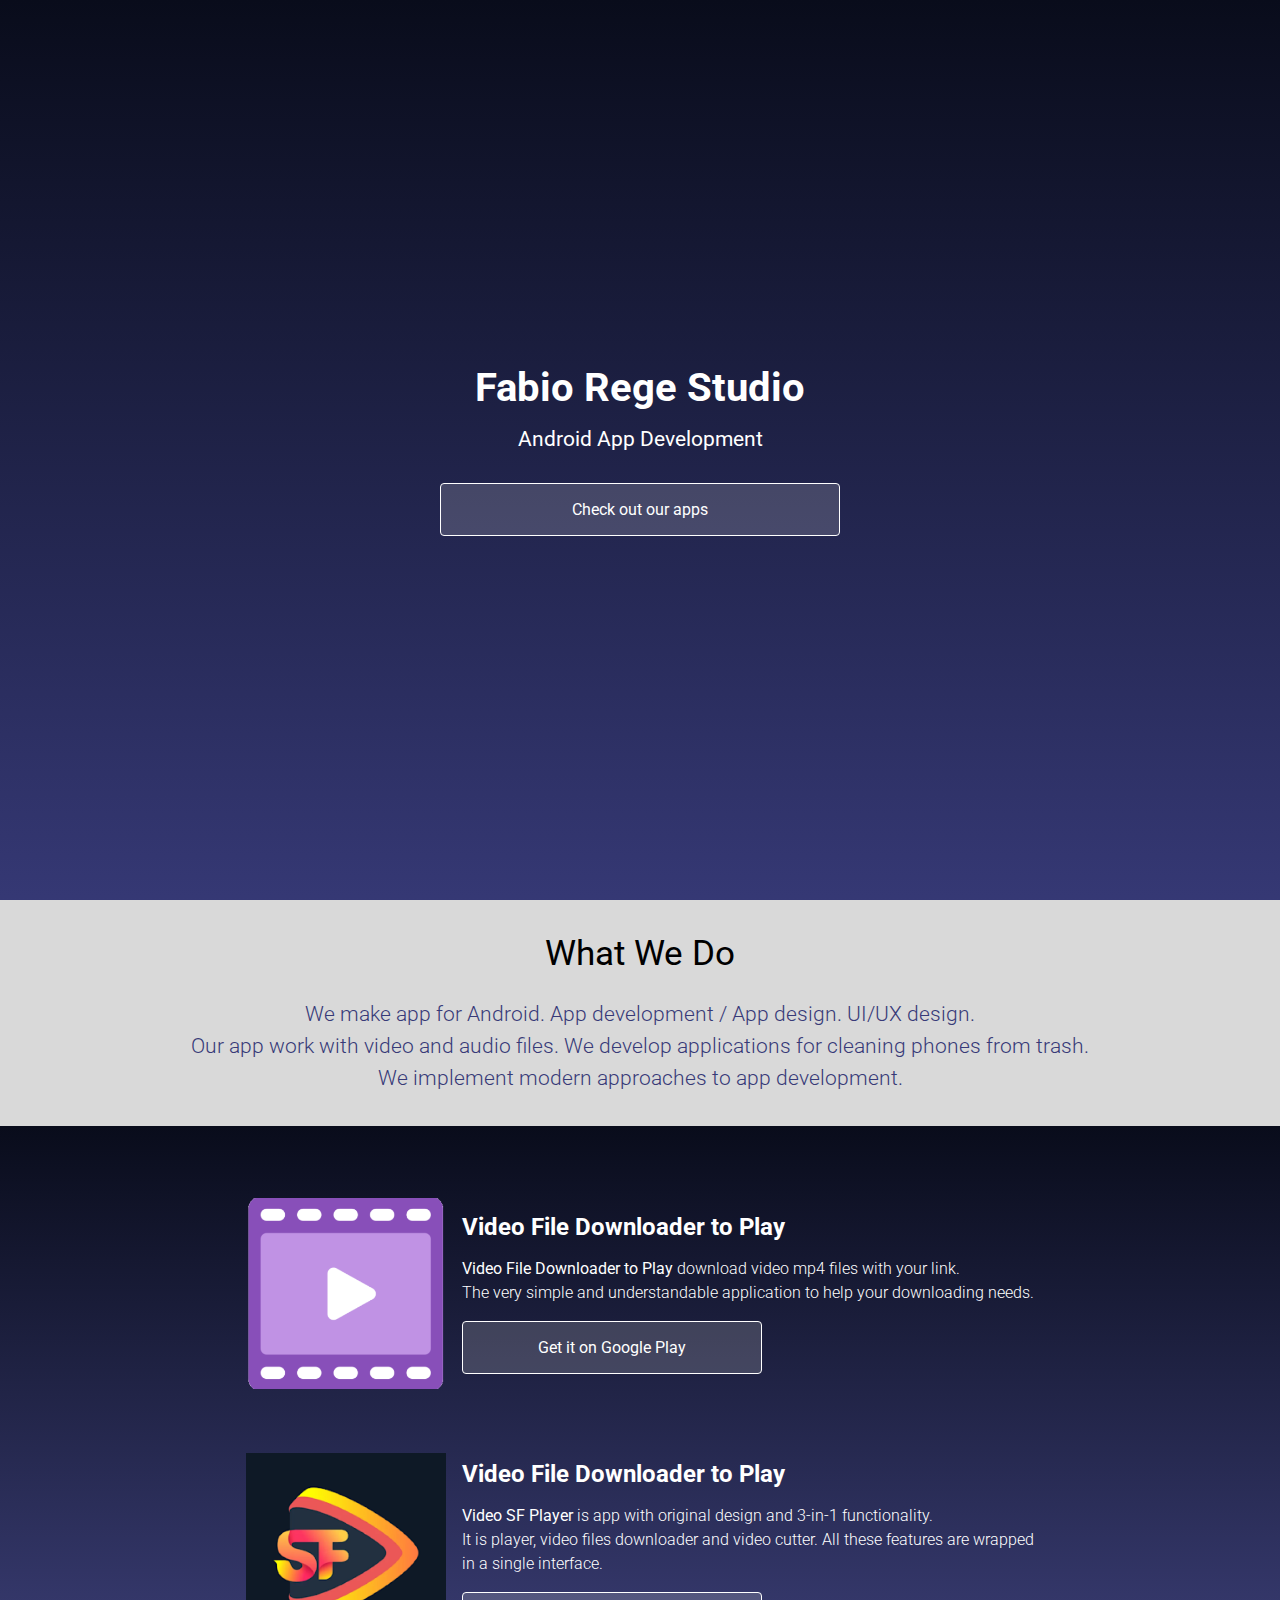
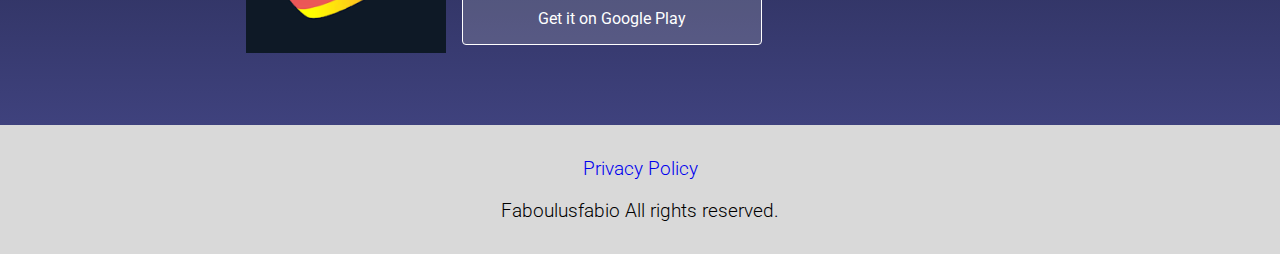
==== commit 68636787: "Add files via upload" ====
--- a/index.html
+++ b/index.html
@@ -1,115 +1,61 @@
-<!DOCTYPE html><html><head>
-		<title>Faboulusfabios.com</title>
-		<meta charset="utf-8">
-		<meta name="viewport" content="width=device-width, initial-scale=1, user-scalable=no">
-		<link rel="stylesheet" href="css/LjTdCxxPEcW3.css">
-	</head>
-	<body class="is-preload">
-
-		<!-- Header -->
-			<section id="header" class="dark">
-				<header>
-					<h1>Faboulusfabios</h1>
-					<p>Android Apps Development</p>
-				</header>
-				<footer>
-					<a href="#second" class="button scrolly">Check out our apps</a>
-				</footer>
-			</section>
-
-		<!-- First -->
-			<section id="first" class="main">
-				<header>
-					<div class="container">
-						<h2>What We Do</h2>
-						<p>We make apps for Android. App Development / App Design / App Promotion.<br>
-						Our apps work with video. Our experience with video is improving all the time.<br>
-						Many more interesting cases on Google Play are on the way.</p>
-					</div>
-				</header>
-				<div class="content dark style1 featured">
-					<div class="container">
-						<div class="row">
-							<div class="col-12">
-								<footer>
-									<a href="https://play.google.com/store/apps/developer?id=Fabios" class="button scrolly">Fabios on Google Play</a>
-								</footer>
-							</div>
-						</div>
-					</div>
-				</div>
-			</section>
-
-		<!-- Second -->
-			<section id="second" class="main">
-				<header>
-					<div class="container">
-						<h2>Our Apps</h2>
-					</div>
-				</header>
-				
-				<div class="content dark style2">
-					<div class="container">
-						<div class="row">
-							<div class="col-4 col-12-narrow">
-								<div class="row">
-									<div class="col-12"><a href="https://play.google.com/store/apps/details?id=com.pwr.videosfplayer" class="image fit"><img src="images/fAmm5D9M8lQm.jpg" alt></a></div>
-								</div>
-							</div>
-							<div class="col-8 col-12-narrow">
-								<section>
-									<h3>Video SF Player</h3>
-									<p>Video SF Player is app with original design and 3-in-1 functionality. It is player, video files downloader and video cutter. All these features are wrapped in a single interface.</p>
-								<footer>
-									<a href="https://play.google.com/store/apps/details?id=com.pwr.videosfplayer" class="button scrolly">Get it on Google Play</a>
-								</footer>
-								</section>
-							</div>
-						</div>
-					</div>
-				</div>
-				
-				<div class="content dark style2">
-					<div class="container">
-						<div class="row">
-							<div class="col-4 col-12-narrow">
-								<div class="row">
-									<div class="col-12"><a href="https://play.google.com/store/apps/details?id=com.sft.filedownloader" class="image fit"><img src="images/f0ssBmRczEA2.jpg" alt></a></div>
-								</div>
-							</div>
-							<div class="col-8 col-12-narrow">
-								<section>
-									<h3>Video File Downloader to Play</h3>
-									<p>Video File Downloader to Play download video mp4 files with your link. The very simple and understandable application for help your downloading needs.</p>
-								<footer>
-									<a href="https://play.google.com/store/apps/details?id=com.sft.filedownloader" class="button scrolly">Get it on Google Play</a>
-								</footer>
-								</section>
-							</div>
-						</div>
-					</div>
-				</div>
-				
-			</section>
-
-		<!-- Footer -->
-			<section id="footer">
-				<div class="copyright">
-					<a href="privacy.html">Privacy Policy</a>
-					<ul class="menu">
-
-						<li>© Faboulusfabios.com All rights reserved.</li>
-					</ul>
-				</div>
-			</section>
-
-		<!-- Scripts -->
-			<script src="js/g9zxlvifzjHS.js"></script>
-			<script src="js/TV5H3ITttGo0.js"></script>
-			<script src="js/pEzxlG6GKPUW.js"></script>
-			<script src="js/maW9MXRio3oL.js"></script>
-			<script src="js/lBOryLYsiJJD.js"></script>
-			<script src="js/wWO3LRdky0uG.js"></script>
-
-	
-</body></html>+<!DOCTYPE html>
+<html lang="en">
+<head>
+    <meta charset="UTF-8">
+    <title>Fabio Rege Studio</title>
+    <link rel="stylesheet" href="./assets/css/main.css">
+    <meta name="viewport" content="width=device-width, initial-scale=1">
+    <link rel="preconnect" href="https://fonts.googleapis.com">
+    <link rel="preconnect" href="https://fonts.gstatic.com" crossorigin>
+    <link href="https://fonts.googleapis.com/css2?family=Roboto:wght@300;400;500;700&display=swap" rel="stylesheet">
+    <link rel="icon" href="./assets/favicon.ico" type="image/x-icon">
+</head>
+<body>
+    <section class="first-section">
+        <div class="first-section_block">
+            <h1>Fabio Rege Studio</h1>
+            <span>Android App Development</span>
+            <a href="#app" style="display: block; display: flex; justify-content: center" href="">
+                <div class="check-btn">
+                    Check out our apps
+                </div>
+            </a>
+        </div>
+    </section>
+    <section class="second-section">
+        <h2>What We Do</h2>
+        <p>We make app for Android. App development / App design. UI/UX design. <br>
+            Our app work with video and audio files. We develop applications for cleaning phones from trash. <br>
+            We implement modern approaches to app development.</p>
+    </section>
+<section id="app" class="app-section">
+    <div class="app-block">
+        <div class="app">
+            <img src="./assets/img/pink.png" alt="Video File Downloader to Play">
+            <div class="app-body">
+                <h3>Video File Downloader to Play</h3>
+                <p><b>Video File Downloader to Play</b> download video mp4 files with your link. <br>
+                    The very simple and understandable application to help your downloading needs.</p>
+                <div class="app-btn">Get it on Google Play</div>
+            </div>
+        </div>
+        <div class="app">
+            <img src="./assets/img/sf.png" alt="SF PLAYER">
+            <div class="app-body">
+                <h3>Video File Downloader to Play</h3>
+                <p><b>Video SF Player </b> is app with original design and 3-in-1 functionality.<br> It is player,
+                    video files downloader and video cutter. All these features are wrapped <br> in a single interface.</p>
+                <div class="app-btn">Get it on Google Play</div>
+            </div>
+        </div>
+
+    </div>
+</section>
+<footer>
+    <a href="./privacy.html">Privacy Policy</a>
+
+    <span>Faboulusfabio All rights reserved.</span>
+</footer>
+
+</body>
+</html>--- a/assets/css/main.css
+++ b/assets/css/main.css
@@ -0,0 +1,179 @@
+*{
+    margin: 0;
+    padding: 0;
+    box-sizing: border-box;
+    font-family: 'Roboto', sans-serif;
+}
+html {
+    scroll-behavior: smooth;
+}
+a:hover { text-decoration: none; }
+a {text-decoration: none}
+.first-section{
+    display: flex;
+    justify-content: center;
+    align-items: center;
+    width: 100vw;
+    height: 100vh;
+    background: linear-gradient(180deg, #090C1B 0%, rgba(55, 58, 120, 0.96) 100%);
+    text-align: center;
+    font-weight: 400;
+    color: white;
+}
+.first-section_block h1 {
+    margin-bottom: 1rem;
+    font-size: 2rem;
+}
+.first-section_block span {
+
+    font-size: 1.2rem;
+}
+
+.check-btn{
+    width: 80vw;
+    border: 1px solid white;
+    background-color: rgba(217,217,217, .2);
+    border-radius: 4px;
+    display: flex;
+    justify-content: center;
+    align-items: center;
+    padding: 1rem;
+    margin-top: 2rem;
+    text-decoration: none !important;
+    color: white;
+}
+.second-section{
+    background-color: #D9D9D9;
+    display: flex;
+    justify-content: center;
+    align-items: center;
+    flex-direction: column;
+    padding: 2rem;
+}
+.second-section h2{
+    font-size: 2rem;
+    font-weight: 400;
+    margin-bottom: 1.5rem;
+}
+.second-section p{
+    color: #373A78;
+    font-weight: 300;
+    text-align: center;
+    font-size: 1.2rem;
+    line-height: 32px;
+
+}
+.app-section{
+    background: linear-gradient(180deg, #090C1B 0%, rgba(55, 58, 120, 0.96) 100%);
+    display: flex;
+    justify-content: center;
+    align-items: center;
+}
+.app-section .app-block{
+    display: flex;
+    flex-direction: column;
+    justify-content:center ;
+    align-items: flex-start;
+    padding: 2.5rem;
+}
+.app{
+    display: flex;
+    color: white;
+    flex-wrap: wrap;
+    margin:2rem 0 2rem 0 ;
+    gap: 1rem;
+    width: 100%;
+    flex-direction: column;
+    justify-content: center;
+    align-items: center;
+}
+.app-body{
+    text-align: center;
+}
+
+.app-body h3{
+    margin-bottom: 1rem;
+    font-size: 1.5rem;
+}
+.app-body p{
+    margin-bottom: 1rem;
+    font-size: 1rem;
+    font-weight: 300;
+    line-height: 24px;
+}
+img {
+    width: 150px;
+}
+.app-btn{
+    border: 1px solid white;
+    padding: 1rem;
+    background-color: rgba(217,217,217, 0.2);
+    border-radius: 4px;
+    display: flex;
+    justify-content: center;
+    align-items: center;
+    width: 300px;
+    margin: 0 auto ;
+}
+footer{
+    background-color: rgba(217, 217, 217, 1);
+    display: flex;
+    flex-direction: column;
+    justify-content: center;
+    align-items: center;
+    padding: 2rem;
+    font-weight: 300;
+    font-size: 1.2rem;
+}
+footer a{
+    margin-bottom: 1.2rem;
+}
+
+
+@media screen and (min-width: 768px) {
+    .first-section{
+        background-color: #090C1B !important;
+    }
+    .check-btn{
+        width: 400px;
+    }
+    .first-section_block h1 {
+        font-size: 2.5rem;
+    }
+    .first-section_block span {
+
+        font-size: 1.3rem;
+    }
+    .second-section h2{
+        font-size: 2.2rem;
+        font-weight: 400;
+        margin-bottom: 1.5rem;
+    }
+    .second-section p{
+
+        font-size: 1.3rem;
+    }
+    .app-section .app-block{
+
+    }
+    .app {
+        display: flex;
+        flex-direction: row;
+    }
+    .app-body {
+        text-align: left;
+    }
+    .app-body p{
+        font-size: 1rem;
+    }
+
+    .app-btn{
+        margin: 0 ;
+    }
+    img {
+        width: 200px;
+    }
+    footer{
+
+    }
+}